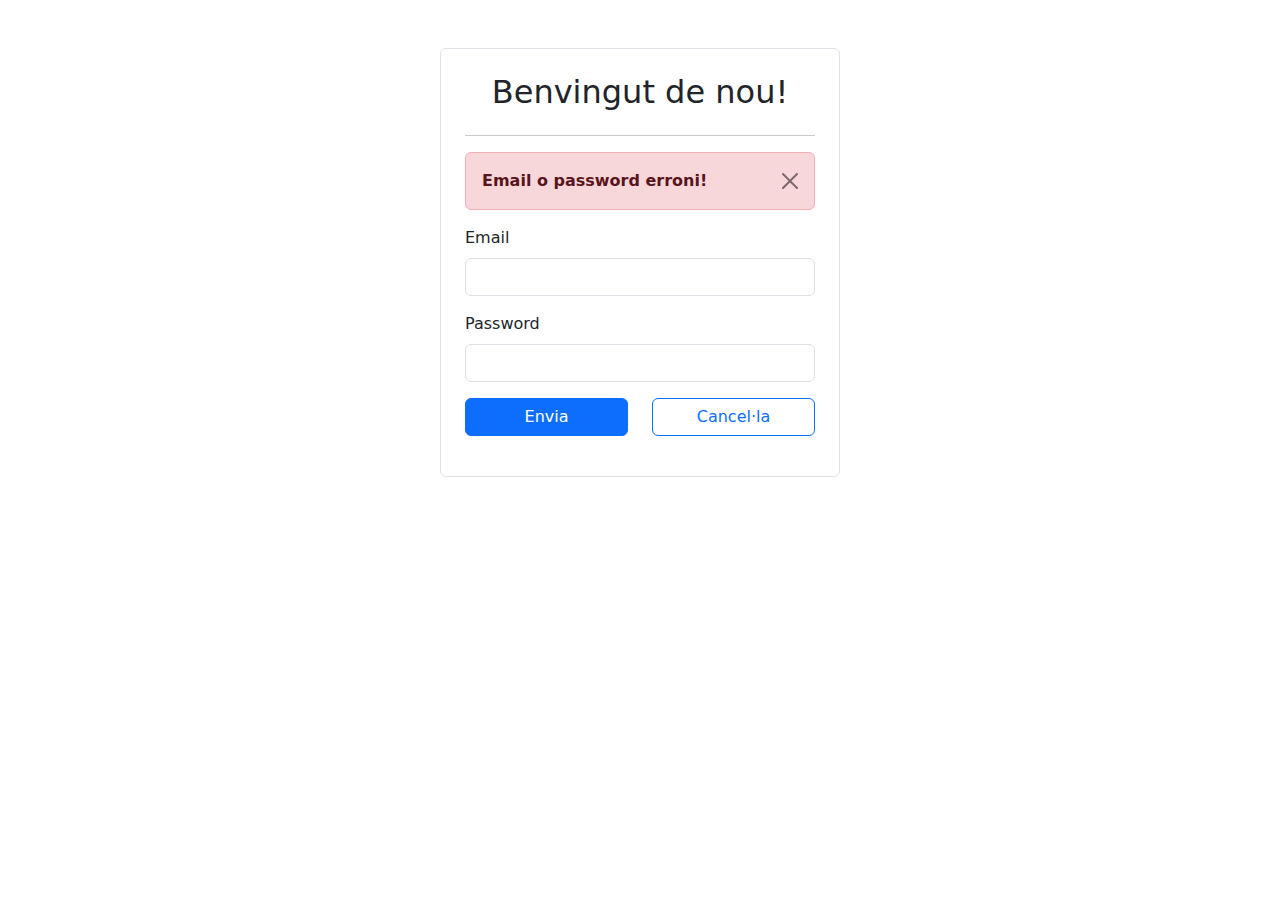
==== Text2Me/src/main/resources/templates/login.html @ e72468d3 "Reestructuracion del proyecto, añadimos controllador para futura api rest, nueva pagina "xats".... h" ====
<!doctype html>
<html lang="en" xmlns:th="http://www.thymeleaf.org"
				xmlns:sec="http://www.thymeleaf.org">
  <head>
    <meta charset="utf-8">
    <meta name="viewport" content="width=device-width, initial-scale=1">
    <title>Demo</title>
    <link href="https://cdn.jsdelivr.net/npm/bootstrap@5.3.3/dist/css/bootstrap.min.css" rel="stylesheet" integrity="sha384-QWTKZyjpPEjISv5WaRU9OFeRpok6YctnYmDr5pNlyT2bRjXh0JMhjY6hW+ALEwIH" crossorigin="anonymous">
  </head>
  <body>
    
    <div class="container py-5">
      <div class="mx-auto rounded border p-4" style="width: 400px">
        <h2 class="text-center mb-4">Benvingut de nou!</h2>
        <hr />
        
        
        <div th:if="${param.error}" 
            		class="alert alert-danger alert-dismissible fade show" role="alert">
            	
			    <strong>Email o password erroni!</strong>
			    <button type="button" class="btn-close" data-bs-dismiss="alert" 
			  		aria-label="Close"></button>
		</div>
        
        <form method="post">
        	<input type="hidden" th:name="${_csrf.parameterName}" 
            		th:value="${_csrf.token}" />
            	
            	
            <div class="mb-3">
                <label class="form-label">Email</label>
                <input class="form-control" name="email" />
            </div>

            <div class="mb-3">
                <label class="form-label">Password</label>
                <input class="form-control" type="password" name="password" />
            </div>

            <div class="row mb-3">
                <div class="col d-grid">
                    <button type="submit" class="btn btn-primary">Envia</button>
                </div>
                <div class="col d-grid">
                    <a href="/" class="btn btn-outline-primary">Cancel·la</a>
                </div>
            </div>
        </form>
      </div>
    </div>
    
    
    <script src="https://cdn.jsdelivr.net/npm/bootstrap@5.3.3/dist/js/bootstrap.bundle.min.js" integrity="sha384-YvpcrYf0tY3lHB60NNkmXc5s9fDVZLESaAA55NDzOxhy9GkcIdslK1eN7N6jIeHz" crossorigin="anonymous"></script>
  </body>
</html>
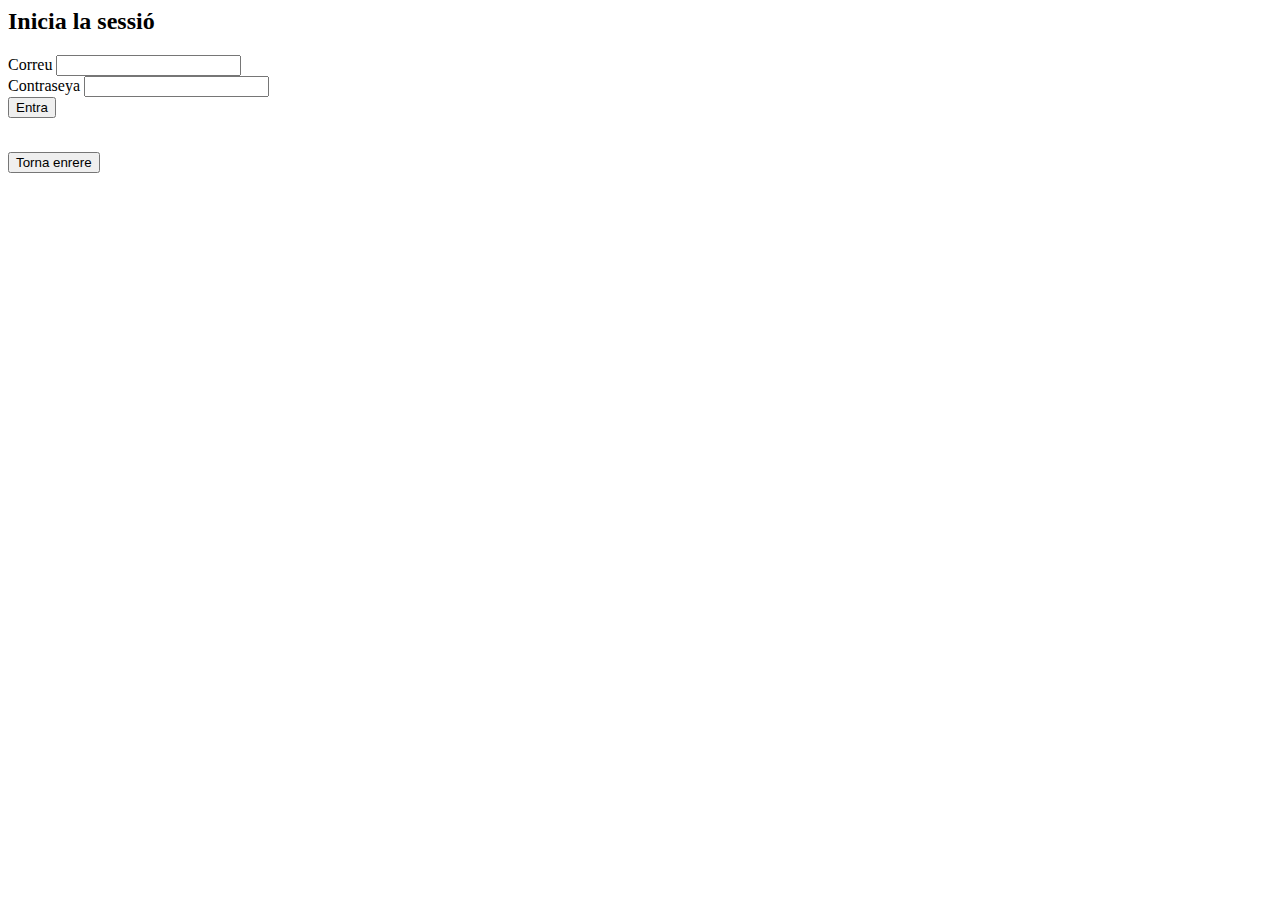
==== commit a64b35ef: "Reestructuración de la API Rest, cambios en registro y login" ====
--- a/Text2Me/src/main/resources/templates/login.html
+++ b/Text2Me/src/main/resources/templates/login.html
@@ -1,56 +1,37 @@
-<!doctype html>
-<html lang="en" xmlns:th="http://www.thymeleaf.org"
-				xmlns:sec="http://www.thymeleaf.org">
-  <head>
-    <meta charset="utf-8">
-    <meta name="viewport" content="width=device-width, initial-scale=1">
-    <title>Demo</title>
-    <link href="https://cdn.jsdelivr.net/npm/bootstrap@5.3.3/dist/css/bootstrap.min.css" rel="stylesheet" integrity="sha384-QWTKZyjpPEjISv5WaRU9OFeRpok6YctnYmDr5pNlyT2bRjXh0JMhjY6hW+ALEwIH" crossorigin="anonymous">
-  </head>
-  <body>
-    
-    <div class="container py-5">
-      <div class="mx-auto rounded border p-4" style="width: 400px">
-        <h2 class="text-center mb-4">Benvingut de nou!</h2>
-        <hr />
-        
-        
-        <div th:if="${param.error}" 
-            		class="alert alert-danger alert-dismissible fade show" role="alert">
-            	
-			    <strong>Email o password erroni!</strong>
-			    <button type="button" class="btn-close" data-bs-dismiss="alert" 
-			  		aria-label="Close"></button>
+<html lang="es">
+<head>
+    <meta charset="UTF-8">
+    <meta name="viewport" content="width=device-width, initial-scale=1.0">
+    <link rel="stylesheet" href="/css/styles.css">
+    <title>Text2Me - Inicia la sessió</title>
+</head>
+
+<body>
+	
+<div class="container">
+<div class="login-form">
+	<h2>Inicia la sessió</h2>
+	<form action = "/login" method = "post">
+		<div class="input-group">
+		    <label for="email">Correu</label>
+		    <input type="text" id="email" name="email" required>
 		</div>
-        
-        <form method="post">
-        	<input type="hidden" th:name="${_csrf.parameterName}" 
-            		th:value="${_csrf.token}" />
-            	
-            	
-            <div class="mb-3">
-                <label class="form-label">Email</label>
-                <input class="form-control" name="email" />
-            </div>
+		<div class="input-group">
+		    <label for="password">Contraseya</label>
+		    <input type="password" id="password" name="password" required>
+		</div>
+		<button type="submit" class="login-button">Entra</button>
+		<br>
+		<br>
+    </form>
+		
+	<form action = "/" method = "get">
+		<button type ="submit" class="return-button">Torna enrere</button>
+	</form>
 
-            <div class="mb-3">
-                <label class="form-label">Password</label>
-                <input class="form-control" type="password" name="password" />
-            </div>
-
-            <div class="row mb-3">
-                <div class="col d-grid">
-                    <button type="submit" class="btn btn-primary">Envia</button>
-                </div>
-                <div class="col d-grid">
-                    <a href="/" class="btn btn-outline-primary">Cancel·la</a>
-                </div>
-            </div>
-        </form>
-      </div>
-    </div>
-    
-    
-    <script src="https://cdn.jsdelivr.net/npm/bootstrap@5.3.3/dist/js/bootstrap.bundle.min.js" integrity="sha384-YvpcrYf0tY3lHB60NNkmXc5s9fDVZLESaAA55NDzOxhy9GkcIdslK1eN7N6jIeHz" crossorigin="anonymous"></script>
-  </body>
-</html>+	
+</div>
+</div>
+<script src="/js/script.js"></script>
+</body>
+</html>
